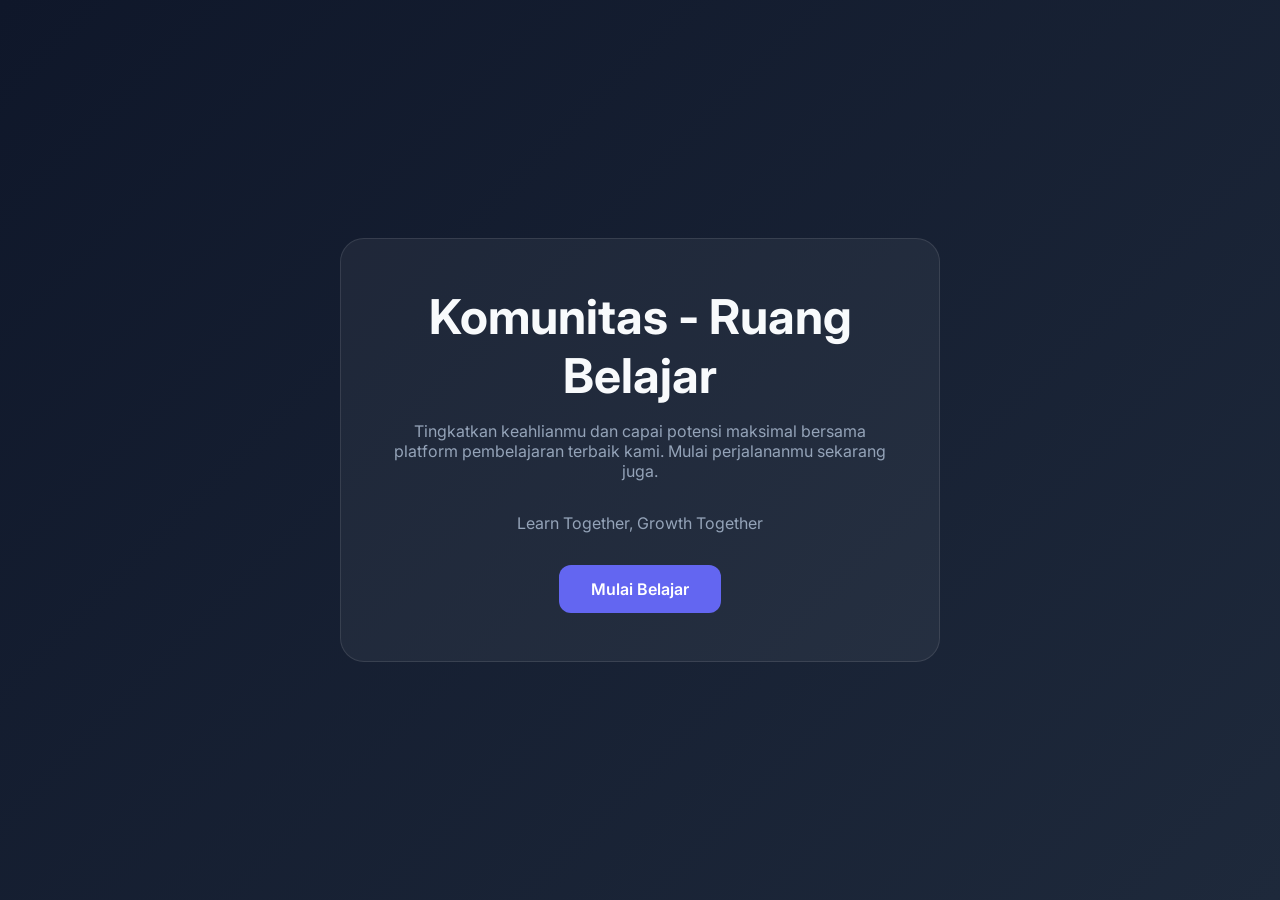
==== index.html @ b2efd4fd "testing workflow git" ====
<!DOCTYPE html>
<html lang="en">

<head>
    <meta charset="UTF-8">
    <meta name="viewport" content="width=device-width, initial-scale=1.0">
    <title>Ruang Belajar - Landing Page</title>
    <link rel="stylesheet" href="css/main.css">
</head>

<body>
    <div class="hero">
        <h1>Komunitas - Ruang Belajar</h1>
        <p>Tingkatkan keahlianmu dan capai potensi maksimal bersama <span>platform pembelajaran</span> terbaik kami.
            Mulai
            perjalananmu sekarang juga.</p>
        <p>Learn Together, Growth Together</p>
        <a href="login.html" class="btn">Mulai Belajar</a>
    </div>
</body>

</html>
---- css/main.css ----
@import url('./base/reset.css');
@import url('./base/variables.css');
@import url('./base/global.css');

@import url('./components/button.css');
@import url('./components/form.css');

@import url('./pages/home.css');
@import url('./pages/login.css');
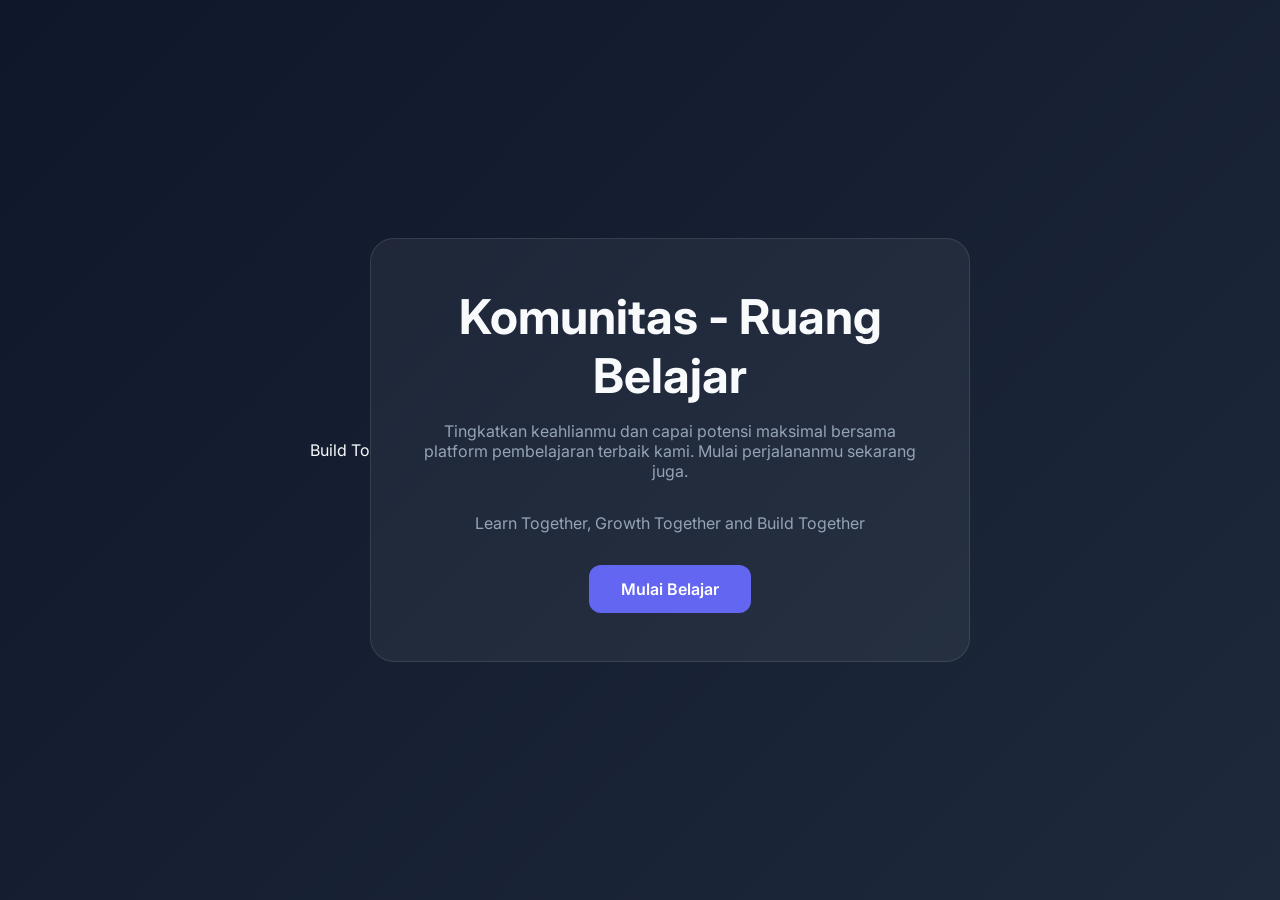
==== commit a0801ee4: "menambahkan Build Together" ====
--- a/index.html
+++ b/index.html
@@ -8,13 +8,13 @@
     <link rel="stylesheet" href="css/main.css">
 </head>
 
-<body>
+<body> Build To
     <div class="hero">
         <h1>Komunitas - Ruang Belajar</h1>
         <p>Tingkatkan keahlianmu dan capai potensi maksimal bersama <span>platform pembelajaran</span> terbaik kami.
             Mulai
             perjalananmu sekarang juga.</p>
-        <p>Learn Together, Growth Together</p>
+        <p>Learn Together, Growth Together and Build Together</p>
         <a href="login.html" class="btn">Mulai Belajar</a>
     </div>
 </body>
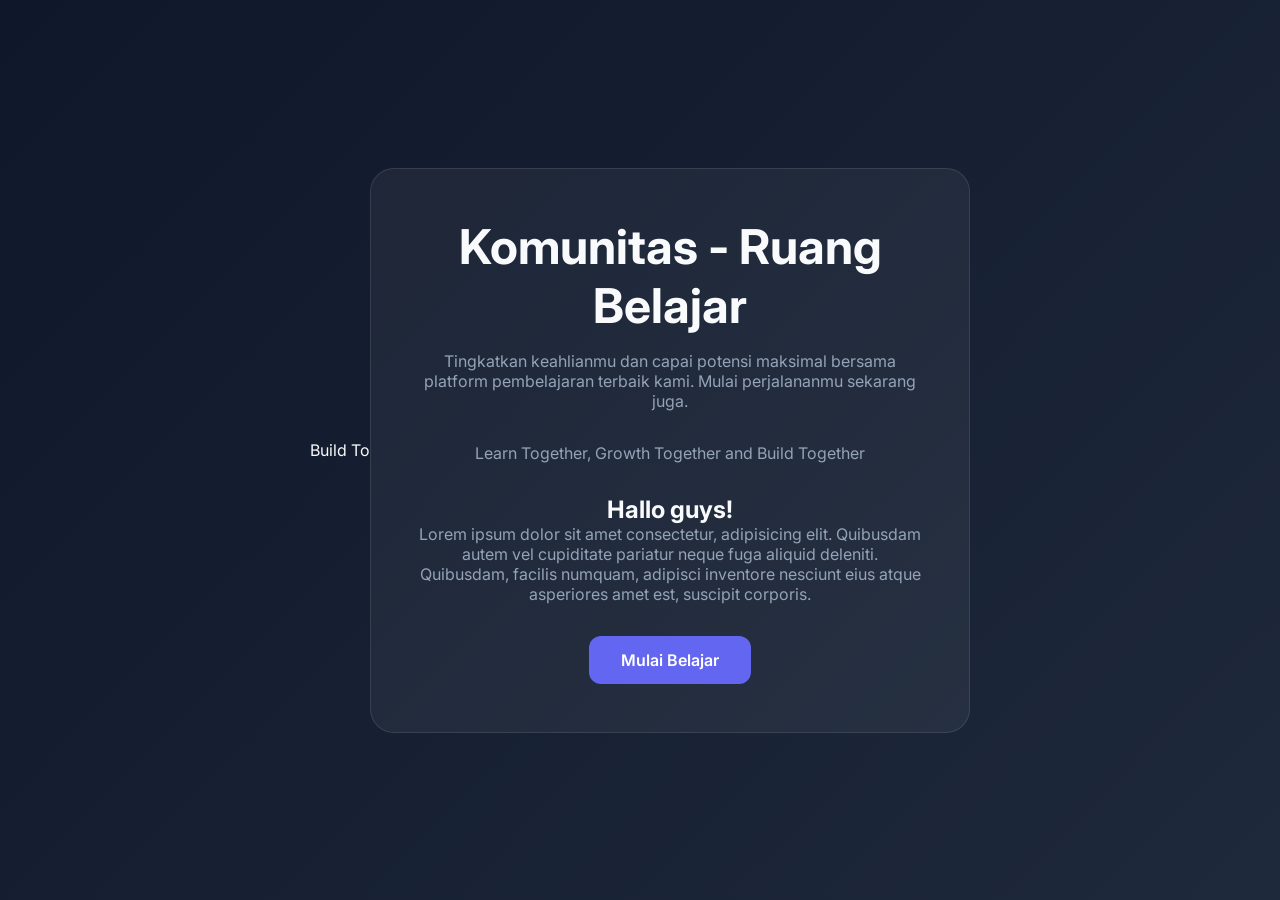
==== commit bee6376d: "nambahin h2" ====
--- a/index.html
+++ b/index.html
@@ -15,6 +15,10 @@
             Mulai
             perjalananmu sekarang juga.</p>
         <p>Learn Together, Growth Together and Build Together</p>
+        <h2>Hallo guys!</h2>
+        <p>Lorem ipsum dolor sit amet consectetur, adipisicing elit. Quibusdam autem vel cupiditate pariatur neque fuga
+            aliquid deleniti. Quibusdam, facilis numquam, adipisci inventore nesciunt eius atque asperiores amet est,
+            suscipit corporis.</p>
         <a href="login.html" class="btn">Mulai Belajar</a>
     </div>
 </body>
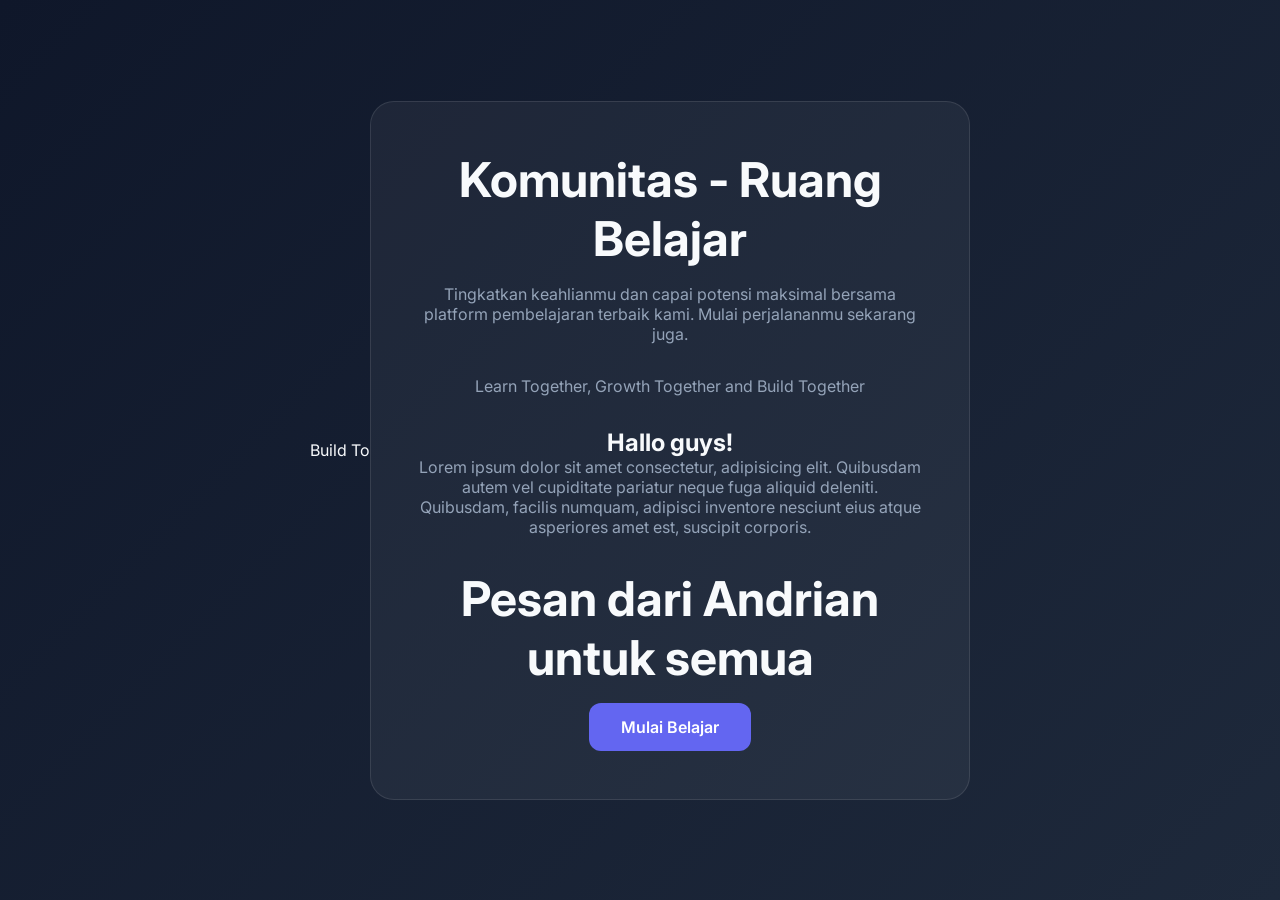
==== commit 1b49ce52: "menambahkan h1 dari andrian" ====
--- a/index.html
+++ b/index.html
@@ -19,6 +19,7 @@
         <p>Lorem ipsum dolor sit amet consectetur, adipisicing elit. Quibusdam autem vel cupiditate pariatur neque fuga
             aliquid deleniti. Quibusdam, facilis numquam, adipisci inventore nesciunt eius atque asperiores amet est,
             suscipit corporis.</p>
+        <h1>Pesan dari Andrian untuk semua </h1>
         <a href="login.html" class="btn">Mulai Belajar</a>
     </div>
 </body>
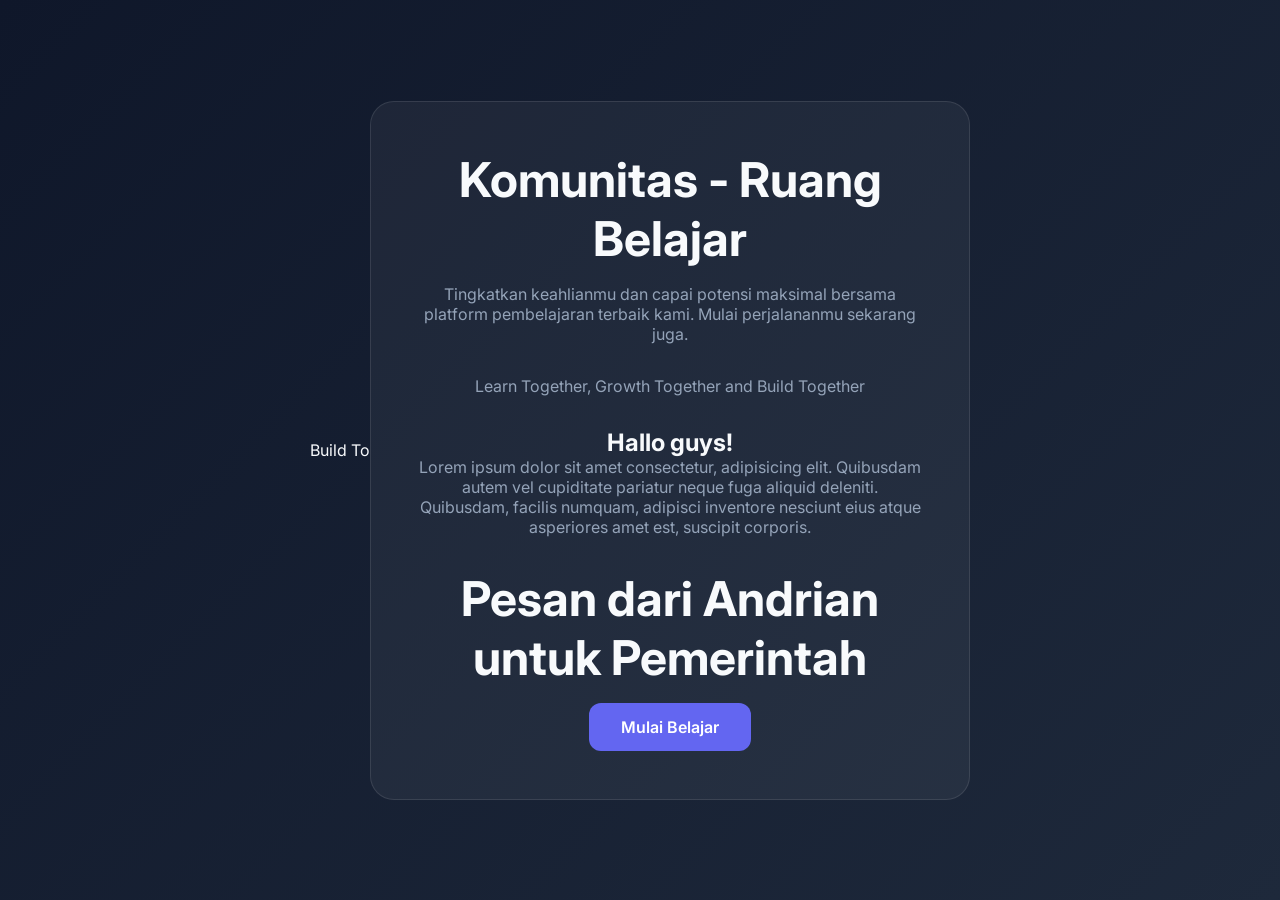
==== commit 39a596b0: "modified: index.html" ====
--- a/index.html
+++ b/index.html
@@ -19,7 +19,7 @@
         <p>Lorem ipsum dolor sit amet consectetur, adipisicing elit. Quibusdam autem vel cupiditate pariatur neque fuga
             aliquid deleniti. Quibusdam, facilis numquam, adipisci inventore nesciunt eius atque asperiores amet est,
             suscipit corporis.</p>
-        <h1>Pesan dari Andrian untuk semua </h1>
+        <h1>Pesan dari Andrian untuk Pemerintah </h1>
         <a href="login.html" class="btn">Mulai Belajar</a>
     </div>
 </body>
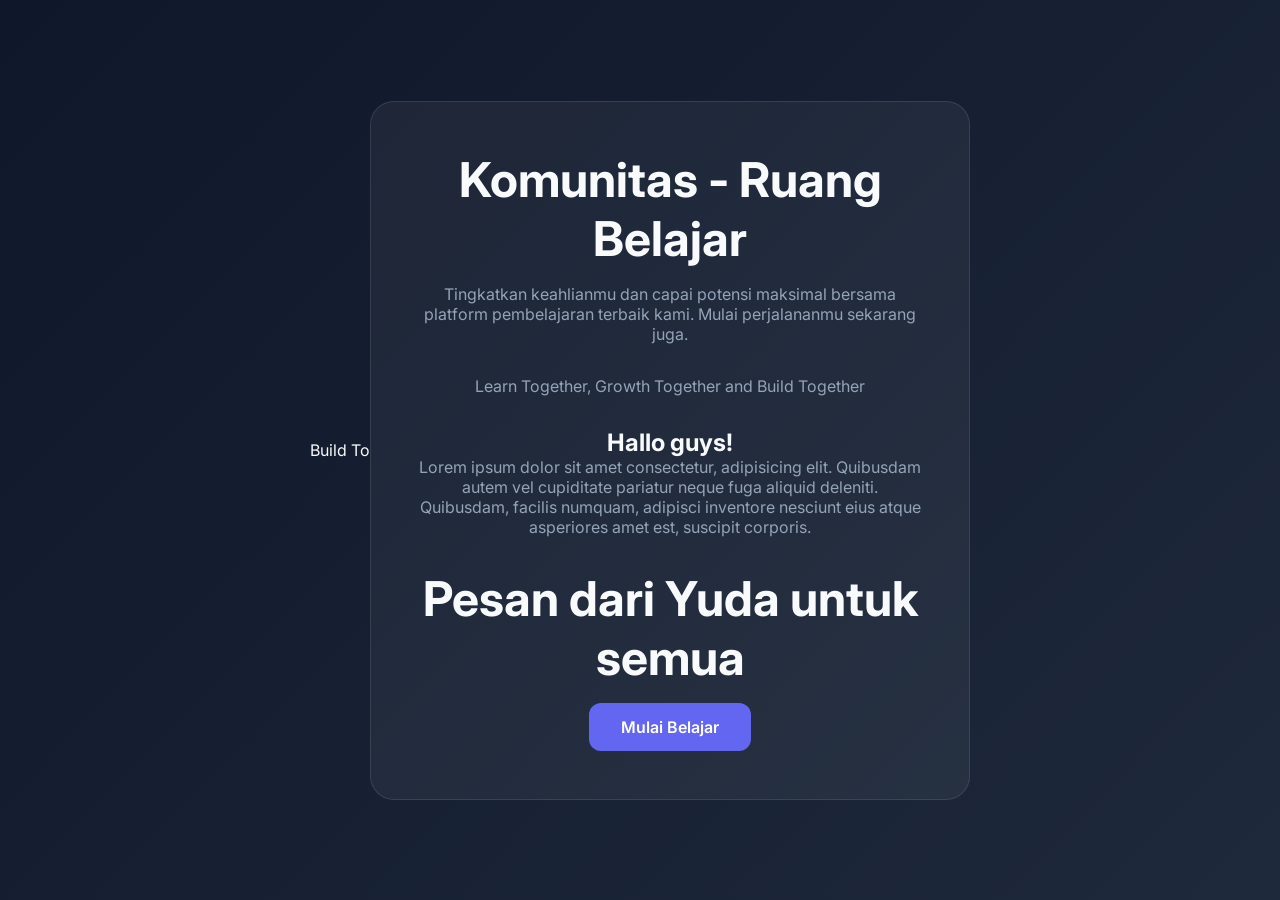
==== commit 1c389128: "update: ganti pesan dari Andrian jadi pesan dari Yuda di index.html Co-Authored-By: Claude Opus 4.7 " ====
--- a/index.html
+++ b/index.html
@@ -19,7 +19,7 @@
         <p>Lorem ipsum dolor sit amet consectetur, adipisicing elit. Quibusdam autem vel cupiditate pariatur neque fuga
             aliquid deleniti. Quibusdam, facilis numquam, adipisci inventore nesciunt eius atque asperiores amet est,
             suscipit corporis.</p>
-        <h1>Pesan dari Andrian untuk Pemerintah </h1>
+        <h1>Pesan dari Yuda untuk semua </h1>
         <a href="login.html" class="btn">Mulai Belajar</a>
     </div>
 </body>
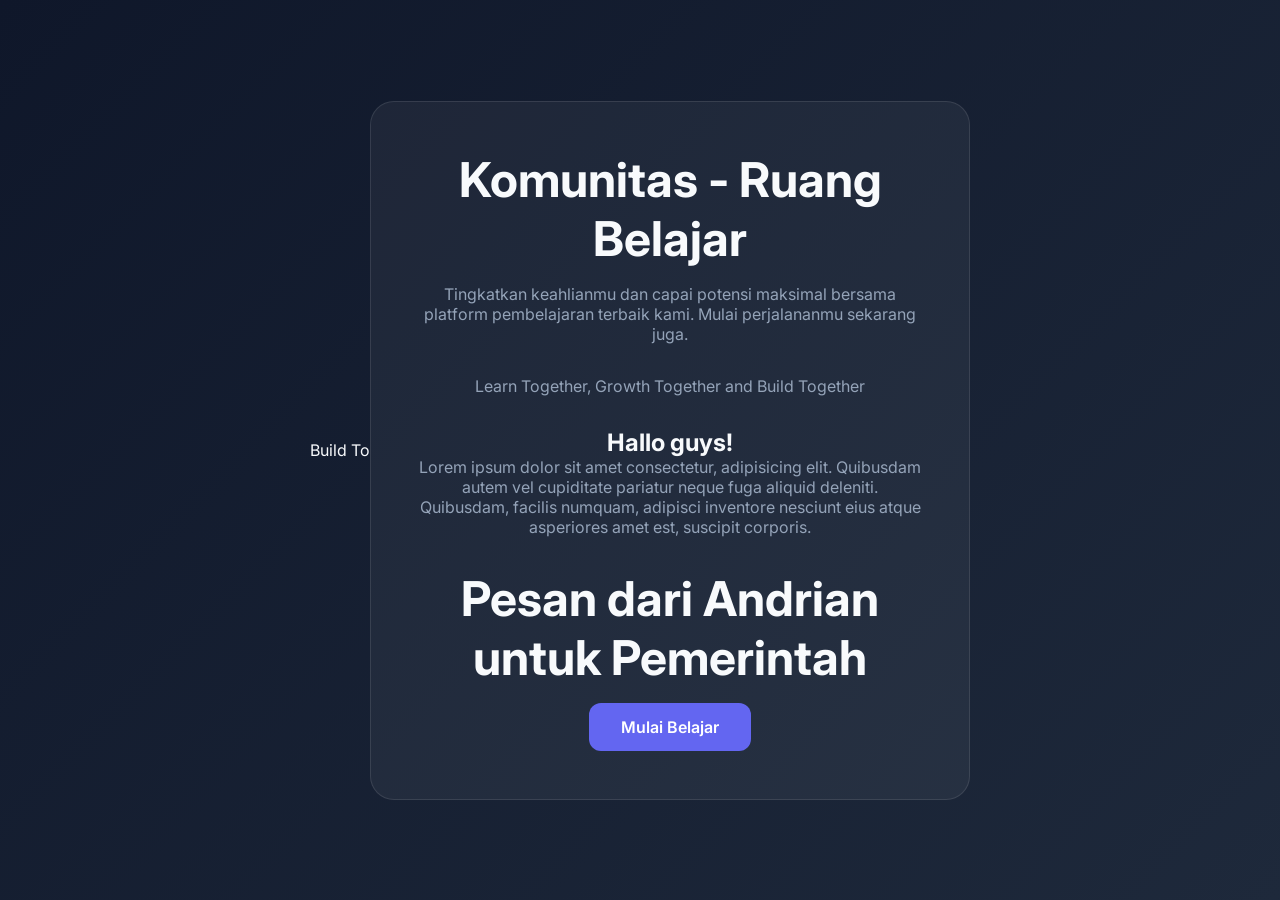
==== commit 56ef9fe6: "Merge pull request #10 from AN-maz/Andrian modified: index.html" ====
--- a/index.html
+++ b/index.html
@@ -19,7 +19,7 @@
         <p>Lorem ipsum dolor sit amet consectetur, adipisicing elit. Quibusdam autem vel cupiditate pariatur neque fuga
             aliquid deleniti. Quibusdam, facilis numquam, adipisci inventore nesciunt eius atque asperiores amet est,
             suscipit corporis.</p>
-        <h1>Pesan dari Yuda untuk semua </h1>
+        <h1>Pesan dari Andrian untuk Pemerintah </h1>
         <a href="login.html" class="btn">Mulai Belajar</a>
     </div>
 </body>
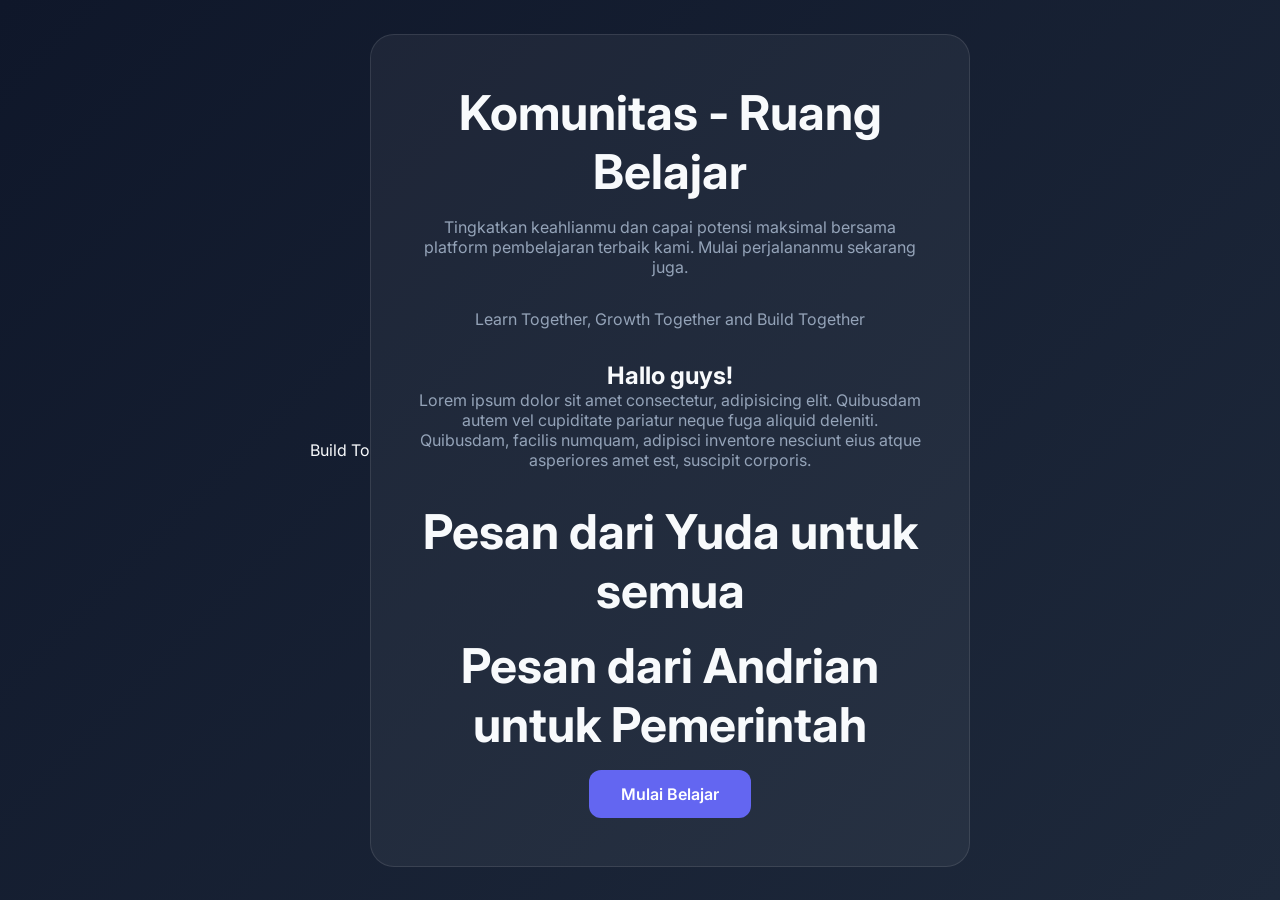
==== commit b7ff44aa: "Merge branch 'main' into update-pesan-yuda" ====
--- a/index.html
+++ b/index.html
@@ -19,6 +19,7 @@
         <p>Lorem ipsum dolor sit amet consectetur, adipisicing elit. Quibusdam autem vel cupiditate pariatur neque fuga
             aliquid deleniti. Quibusdam, facilis numquam, adipisci inventore nesciunt eius atque asperiores amet est,
             suscipit corporis.</p>
+        <h1>Pesan dari Yuda untuk semua </h1>
         <h1>Pesan dari Andrian untuk Pemerintah </h1>
         <a href="login.html" class="btn">Mulai Belajar</a>
     </div>
